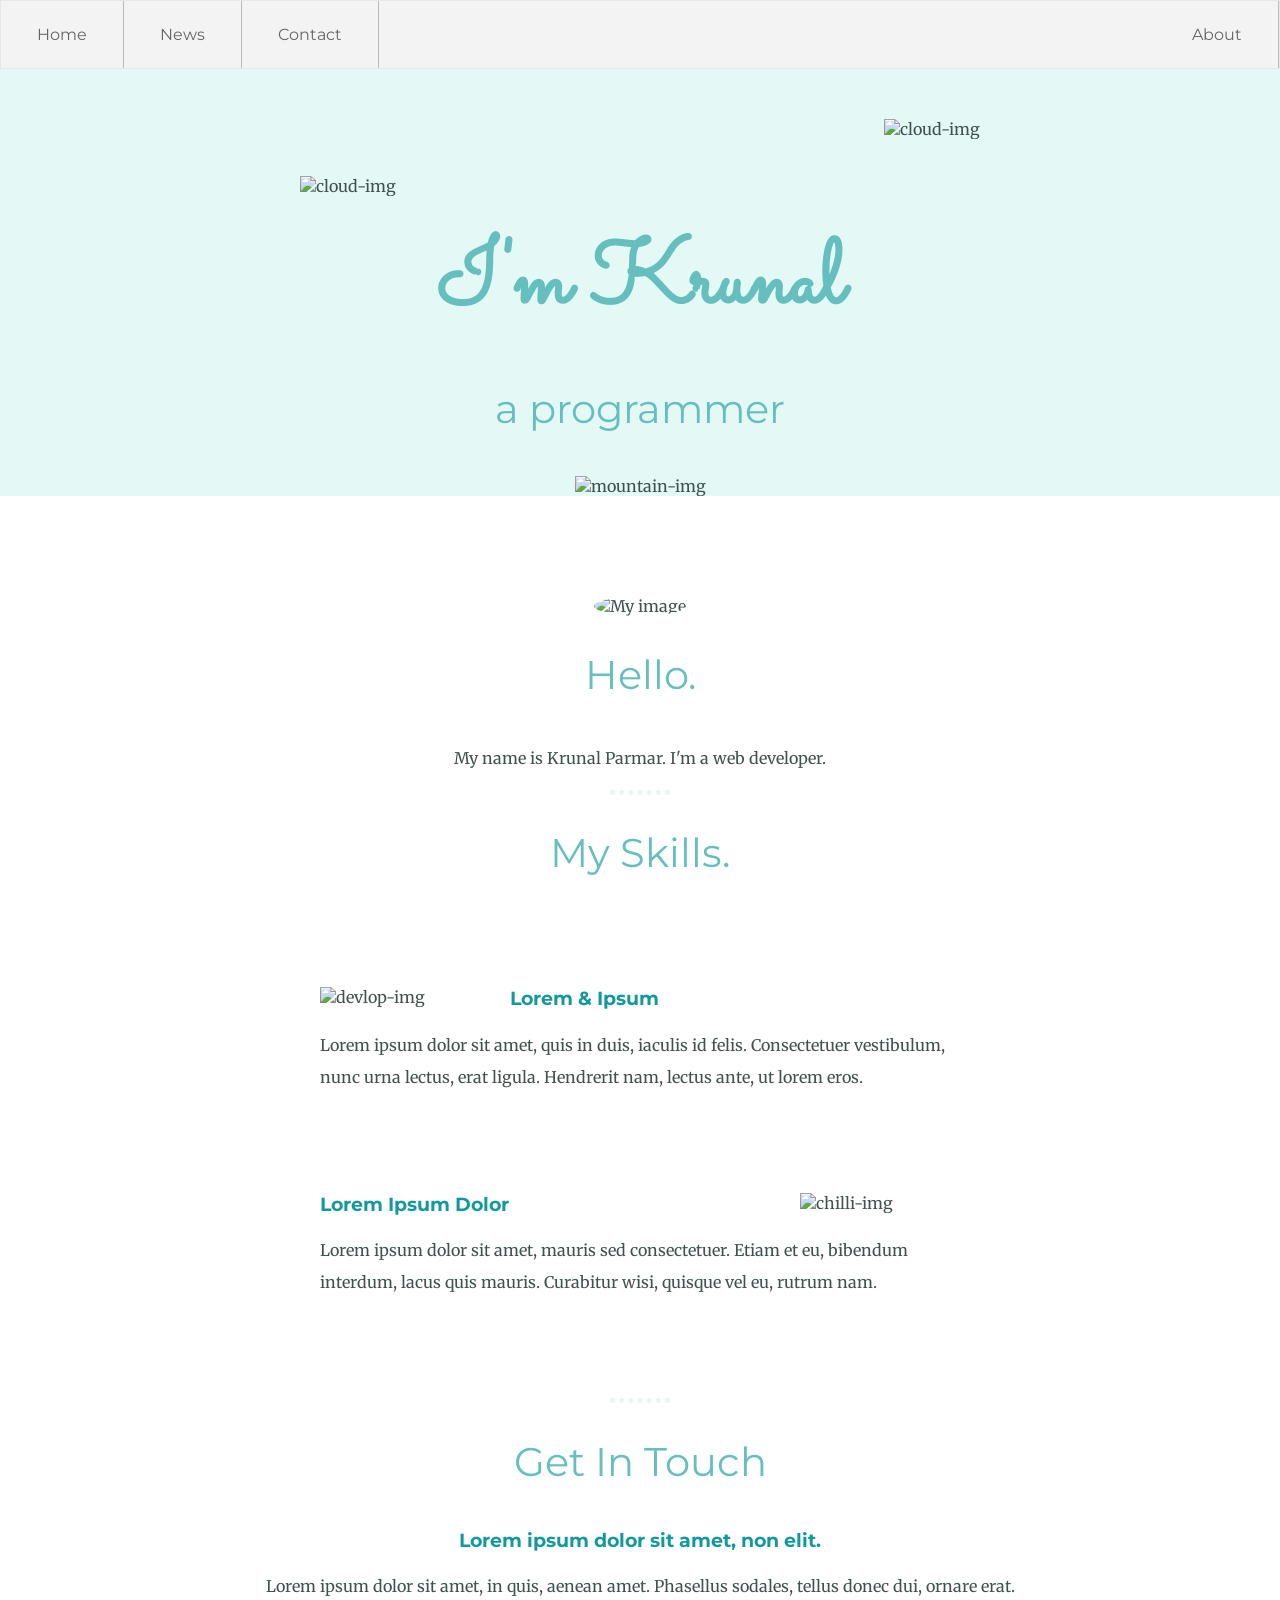
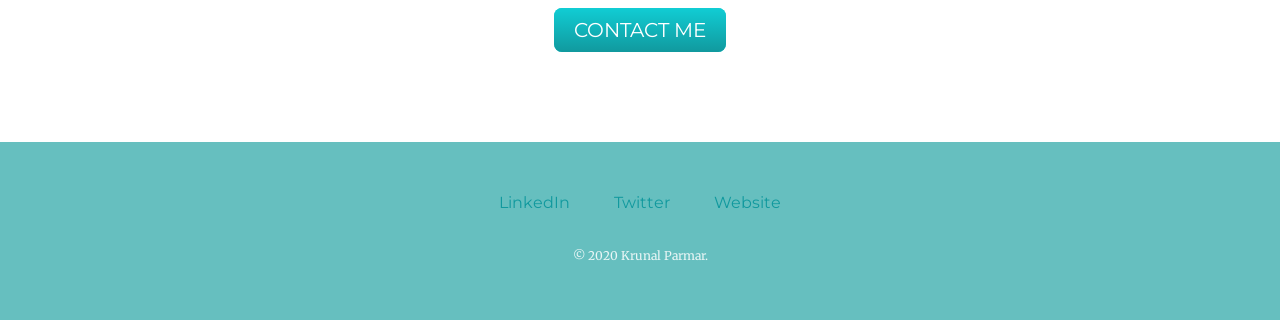
==== index.html @ c3909ea1 "Rename CSS Site.html to index.html" ====
<!DOCTYPE html>
<html lang="en" dir="ltr">

<head>
  <meta charset="utf-8">
  <title>My Css Website</title>
  <link rel="stylesheet" href="site.css">
  <link href="https://fonts.googleapis.com/css?family=Merriweather|Montserrat|Sacramento" rel="stylesheet">
  <link rel="icon" href="favicon.ico">
</head>

<body>
  <div class="nav-bar">
    <ul>
      <li><a href="">Home</a></li>
      <li><a href="">News</a></li>
      <li><a href="">Contact</a></li>
      <li style="float:right"><a class="active" href="">About</a></li>
    </ul>

  </div>
  <div class="top-container">
    <img class="topcloud" src="CSS website\cloud.png" alt="cloud-img">
    <h1>I'm Krunal</h1>
    <h2>a programmer</h2>
    <img class="bottomcloud" src="CSS website\cloud.PNG" alt="cloud-img">
    <img src="CSS website\mountain.png" alt="mountain-img">
  </div>
  <div class="middle-container">
    <div class="profile">
      <img class="myimg" src="CSS website\IMG_9623  1211.JPG" alt="My image">
      <h2>Hello.</h2>
      <p>My name is Krunal Parmar. I'm a web developer. </p>
    </div>
    <hr>
    <div class="skills">
      <h2>My Skills.</h2>
      <div class="skill-row">
        <img class="dev" src="https://media3.giphy.com/media/lq4OYg1yffhDdrnL39/giphy_s.gif?cid=ecf05e47f2e5795b3a6707f03ac646908690ec9fc3dc92dc&rid=giphy_s.gif" alt="devlop-img">
        <h3>Lorem & Ipsum</h3>
        <p>Lorem ipsum dolor sit amet, quis in duis, iaculis id felis. Consectetuer vestibulum, nunc urna lectus, erat ligula. Hendrerit nam, lectus ante, ut lorem eros.</p>
      </div>
      <div class="skill-row">
        <img class="chilli-img" src="CSS website\chillies.PNG" alt="chilli-img">
        <h3>Lorem Ipsum Dolor</h3>
        <p>Lorem ipsum dolor sit amet, mauris sed consectetuer. Etiam et eu, bibendum interdum, lacus quis mauris. Curabitur wisi, quisque vel eu, rutrum nam.</p>
      </div>
    </div>
    <hr>
    <div class="contact-me">
      <h2>Get In Touch</h2>
      <h3>Lorem ipsum dolor sit amet, non elit.</h3>
      <p>Lorem ipsum dolor sit amet, in quis, aenean amet. Phasellus sodales, tellus donec dui, ornare erat.</p>
      <a class="btn" href="mailto:krunalparmar180@gmai.com">CONTACT ME</a>
    </div>
  </div>


  <div class="bottom-container">
    <a class="footer-link" href="https://www.linkedin.com/">LinkedIn</a>
    <a class="footer-link" href="https://twitter.com/">Twitter</a>
    <a class="footer-link" href="https://www.appbrewery.co/">Website</a>
    <p class="copyright">© 2020 Krunal Parmar.</p>
  </div>

</body>

</html>
---- site.css ----
body {
  color: #40514E;
  margin: 0;
  text-align: center;
  font-family: 'Merriweather', serif;
}

h1 {
  color: #66BFBF;
  font-size: 5.625rem;
  margin: 50px auto 0 auto;
  font-family: 'Sacramento', cursive;
}

h2 {
  color: #66BFBF;
  font-family: 'Montserrat', sans-serif;
  font-size: 2.5rem;
  font-weight: normal;
  padding-bottom: 10px;
}

h3 {
  color: #11999E;
  font-family: 'Montserrat', sans-serif;
}

p {
  line-height: 2;
}

a {
  color: #11999E;
  font-family: 'Montserrat', sans-serif;
  margin: 10px 20px;
  text-decoration: none;
}

hr {
  border: dotted 5px;
  width: 50px;
  border-top: 10px;
  border-color: #EAF6F6;
}

ul {
  list-style-type: none;
  margin: 0;
  padding: 0;
  overflow: hidden;
  border: 1px solid #e7e7e7;
  background-color: #f3f3f3;
}

li {
  float: left;
  border-right: 1px solid #bbb;
}

li a {
  display: block;
  color: #666;
  text-align: center;
  padding: 14px 16px;
  text-decoration: none;
}

li a:hover {
  background-color: #111;
}

a:hover {
  color: #EAF6F6;
}

.nav-bar {
  top: 0;
  position: sticky;
  width: 100%;
}

.dev {
  width: 25%;
  float: left;
  margin-right: 30px;
}

.top-container {
  background-color: #E4F9F5;
  position: relative;
  padding-top: 100px;
}

.middle-container {
  margin: 100px 0;
}

.bottom-container {
  background-color: #66BFBF;
  padding: 50px 0 20px;
}

.myimg {
  width: 200px;
  border-radius: 100%;
}

.skill-row {
  width: 50%;
  margin: 100px auto 100px auto;
  text-align: left;
}

.chilli-img {
  width: 25%;
  float: right;
  margin-left: 30px;
}

.bottomcloud {
  position: absolute;
  left: 300px;
  bottom: 300px;
}

.topcloud {
  position: absolute;
  top: 50px;
  right: 300px;
}

.container {
  color: #EAF6F6;
  font-size: 0.75rem;
  padding: 20px 0;
}

.copyright {
  color: #EAF6F6;
  font-size: 0.75rem;
  padding: 20px 0;
}

.btn {
  background: #11cdd4;
  background-image: -webkit-linear-gradient(top, #11cdd4, #11999e);
  background-image: -moz-linear-gradient(top, #11cdd4, #11999e);
  background-image: -ms-linear-gradient(top, #11cdd4, #11999e);
  background-image: -o-linear-gradient(top, #11cdd4, #11999e);
  background-image: linear-gradient(to bottom, #11cdd4, #11999e);
  -webkit-border-radius: 8;
  -moz-border-radius: 8;
  border-radius: 8px;
  font-family: 'Montserrat', sans-serif;
  color: #ffffff;
  font-size: 20px;
  padding: 10px 20px 10px 20px;
  text-decoration: none;
}

.btn:hover {
  background: #30e3cb;
  background-image: -webkit-linear-gradient(top, #30e3cb, #2bc4ad);
  background-image: -moz-linear-gradient(top, #30e3cb, #2bc4ad);
  background-image: -ms-linear-gradient(top, #30e3cb, #2bc4ad);
  background-image: -o-linear-gradient(top, #30e3cb, #2bc4ad);
  background-image: linear-gradient(to bottom, #30e3cb, #2bc4ad);
  text-decoration: none;
}
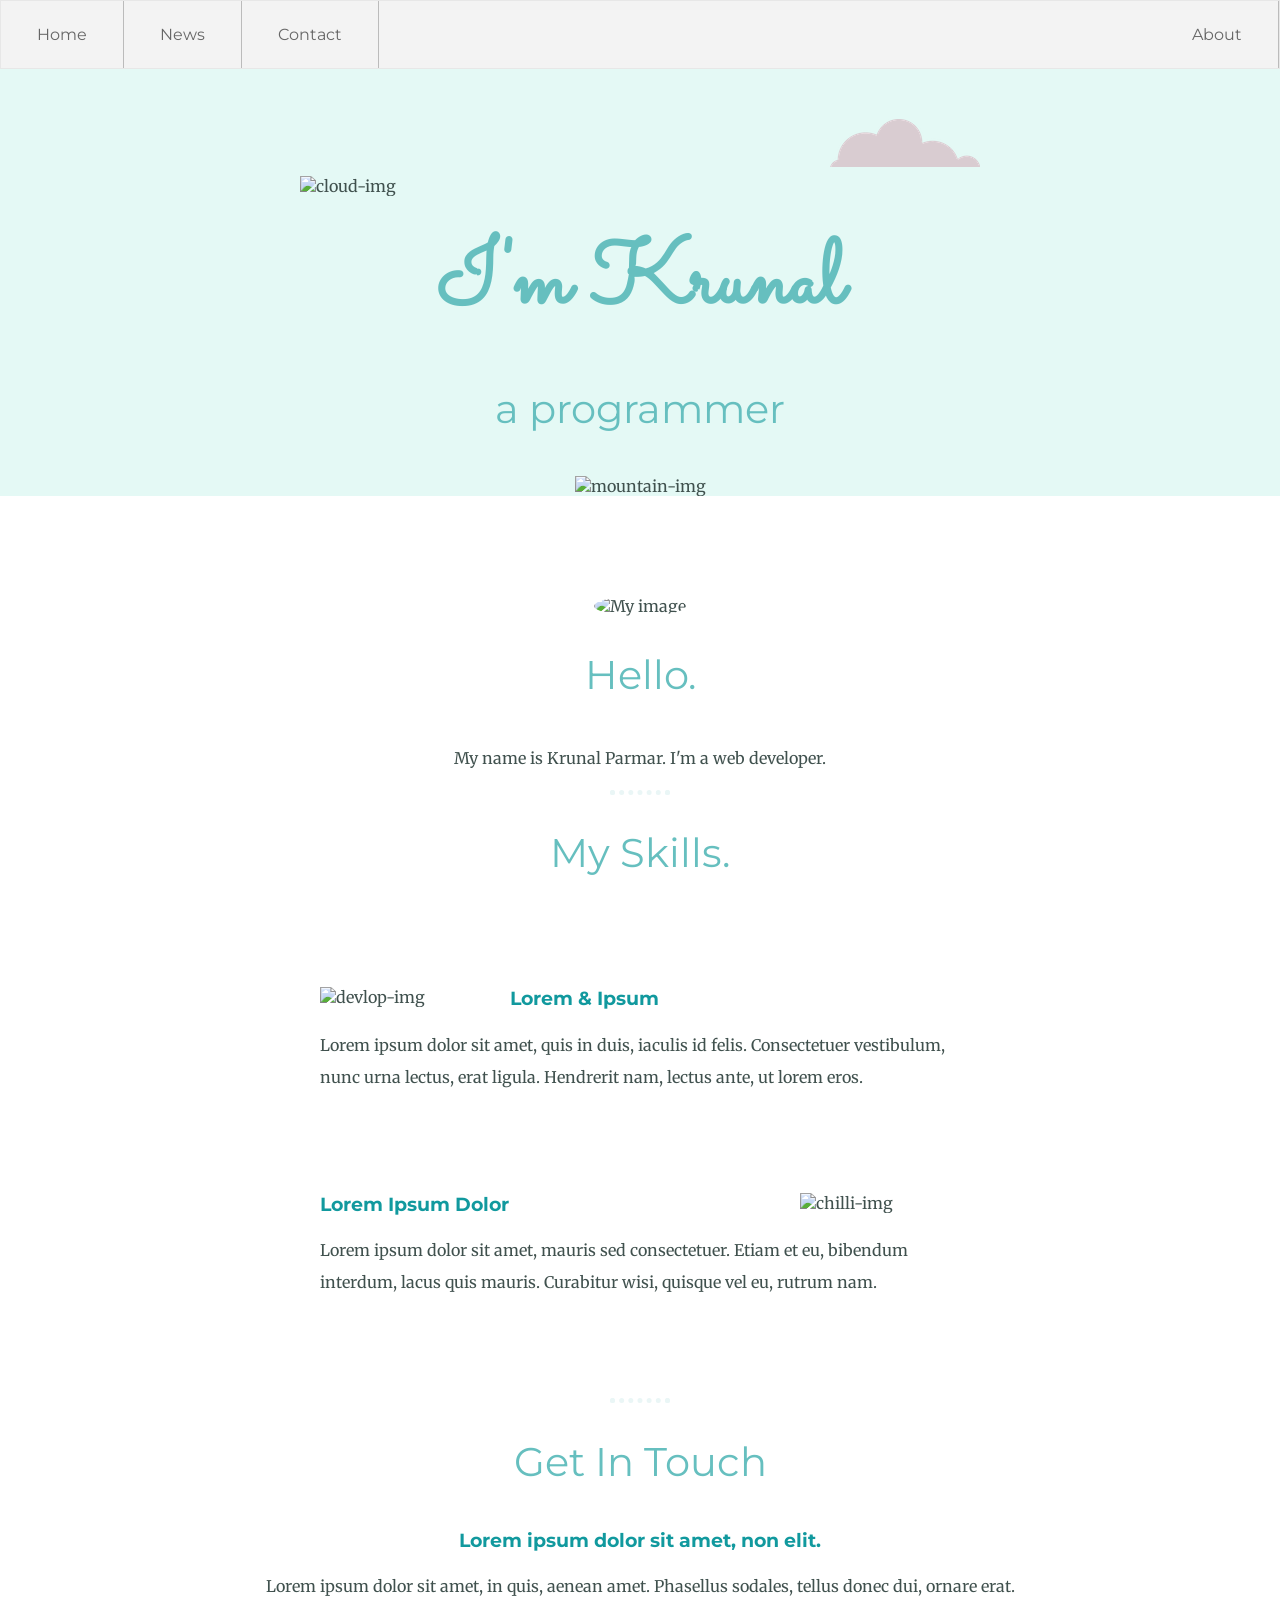
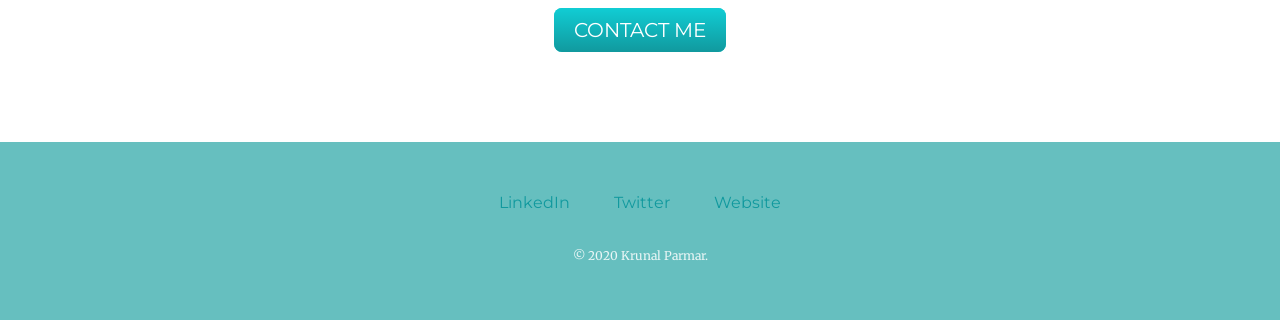
==== commit 5927ea1d: "Update index.html" ====
--- a/index.html
+++ b/index.html
@@ -20,7 +20,7 @@
 
   </div>
   <div class="top-container">
-    <img class="topcloud" src="CSS website\cloud.png" alt="cloud-img">
+    <img class="topcloud" src="cloud.png" alt="cloud-img">
     <h1>I'm Krunal</h1>
     <h2>a programmer</h2>
     <img class="bottomcloud" src="CSS website\cloud.PNG" alt="cloud-img">
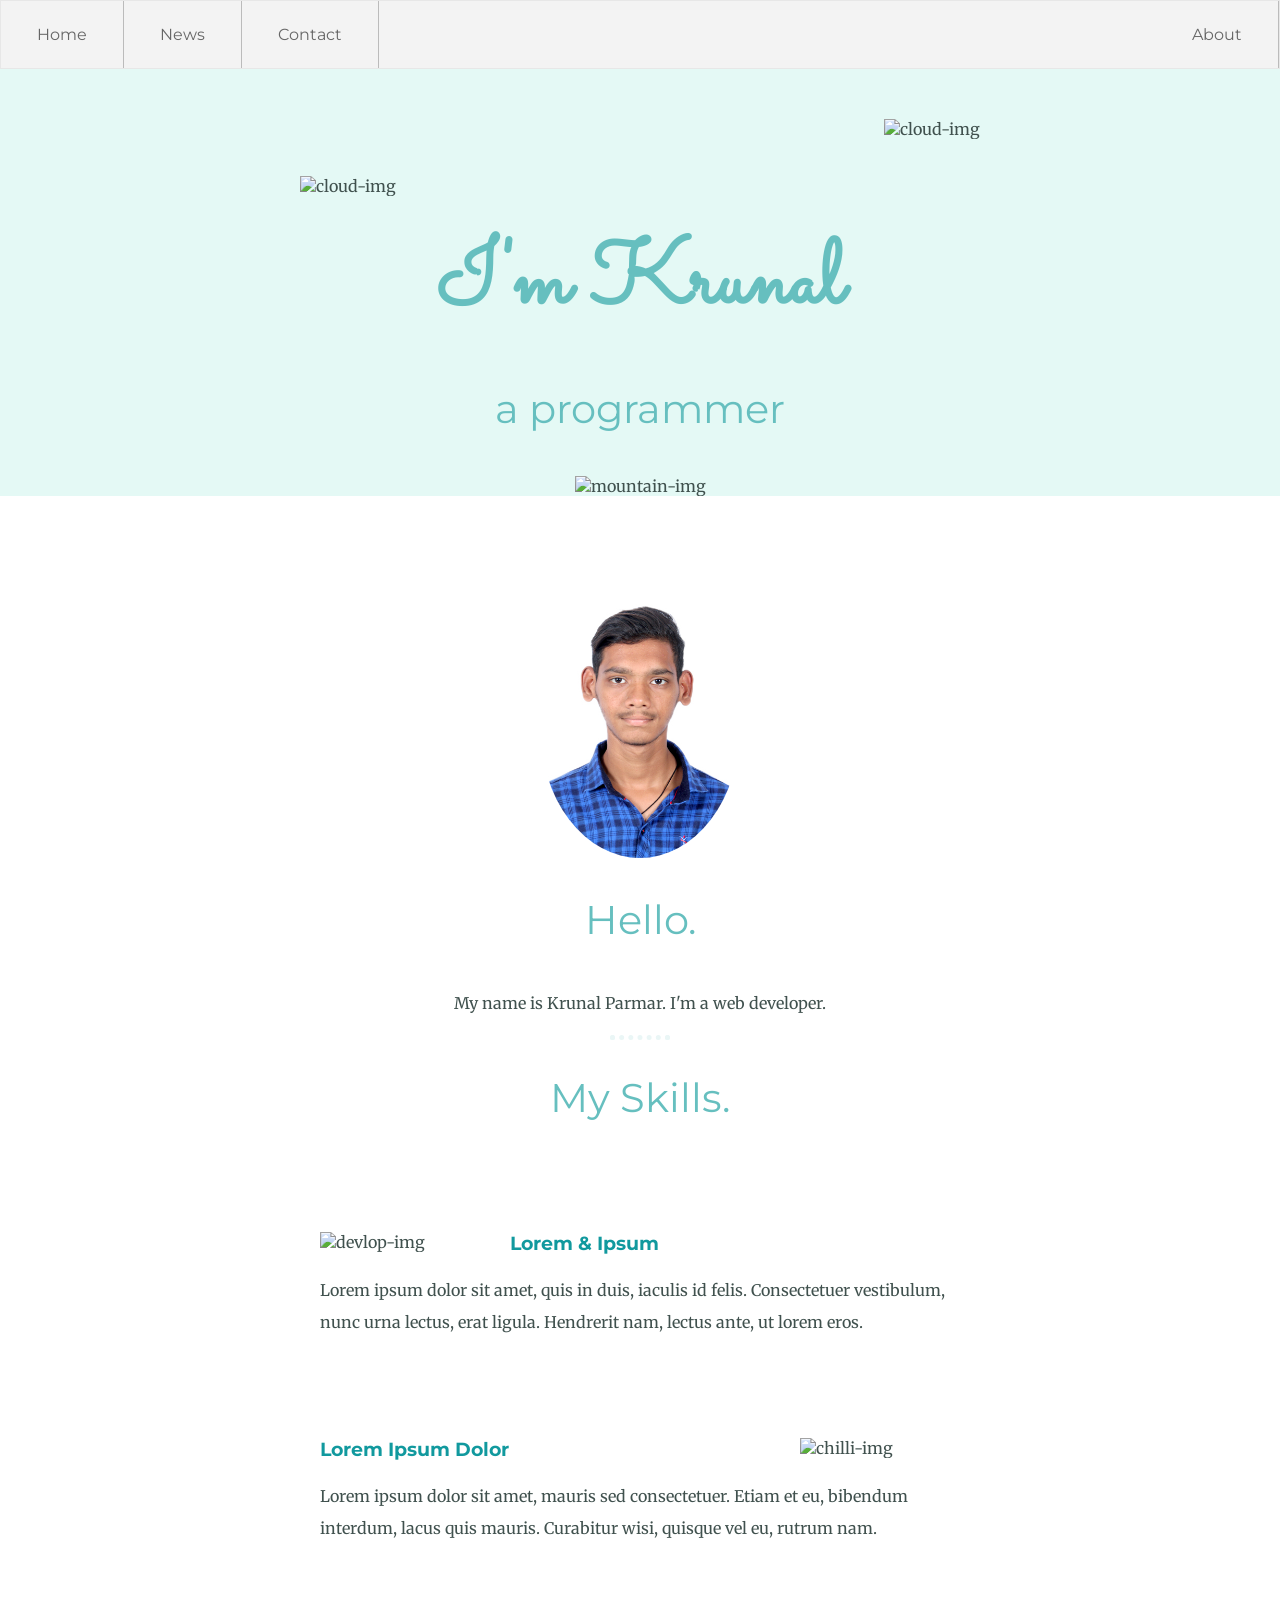
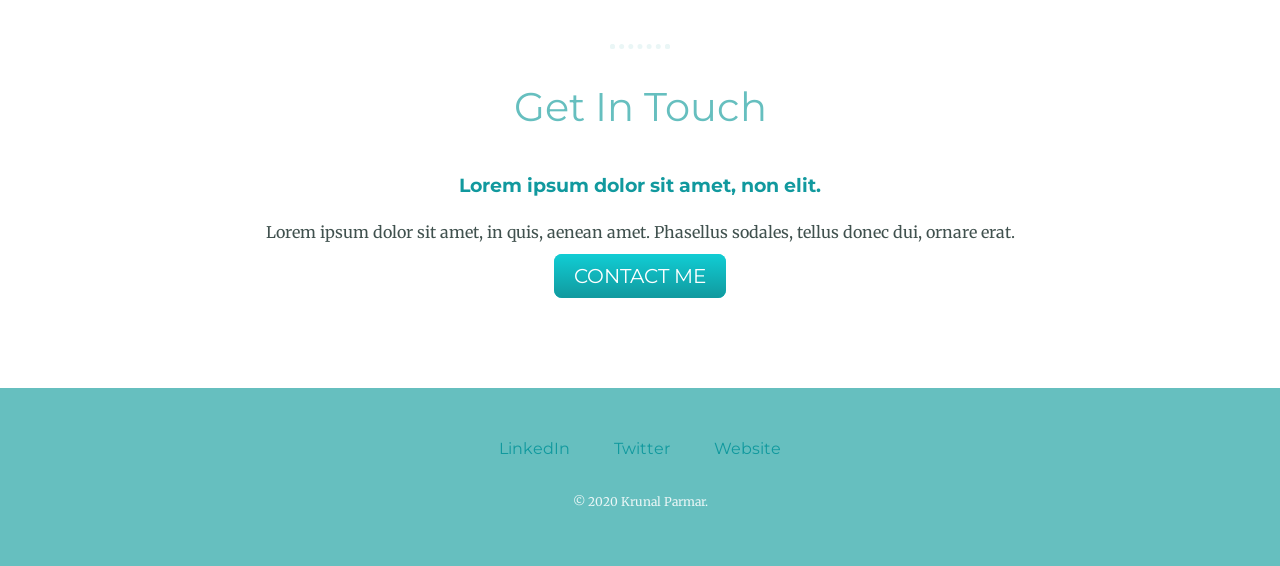
==== commit 06ab18e2: "Update index.html" ====
--- a/index.html
+++ b/index.html
@@ -20,15 +20,15 @@
 
   </div>
   <div class="top-container">
-    <img class="topcloud" src="cloud.png" alt="cloud-img">
+    <img class="topcloud" src="cloud.PNG" alt="cloud-img">
     <h1>I'm Krunal</h1>
     <h2>a programmer</h2>
-    <img class="bottomcloud" src="CSS website\cloud.PNG" alt="cloud-img">
+    <img class="bottomcloud" src="cloud.PNG" alt="cloud-img">
     <img src="CSS website\mountain.png" alt="mountain-img">
   </div>
   <div class="middle-container">
     <div class="profile">
-      <img class="myimg" src="CSS website\IMG_9623  1211.JPG" alt="My image">
+      <img class="myimg" src="IMG_9623  1211.JPG" alt="My image">
       <h2>Hello.</h2>
       <p>My name is Krunal Parmar. I'm a web developer. </p>
     </div>
@@ -41,7 +41,7 @@
         <p>Lorem ipsum dolor sit amet, quis in duis, iaculis id felis. Consectetuer vestibulum, nunc urna lectus, erat ligula. Hendrerit nam, lectus ante, ut lorem eros.</p>
       </div>
       <div class="skill-row">
-        <img class="chilli-img" src="CSS website\chillies.PNG" alt="chilli-img">
+        <img class="chilli-img" src="chillies.PNG" alt="chilli-img">
         <h3>Lorem Ipsum Dolor</h3>
         <p>Lorem ipsum dolor sit amet, mauris sed consectetuer. Etiam et eu, bibendum interdum, lacus quis mauris. Curabitur wisi, quisque vel eu, rutrum nam.</p>
       </div>
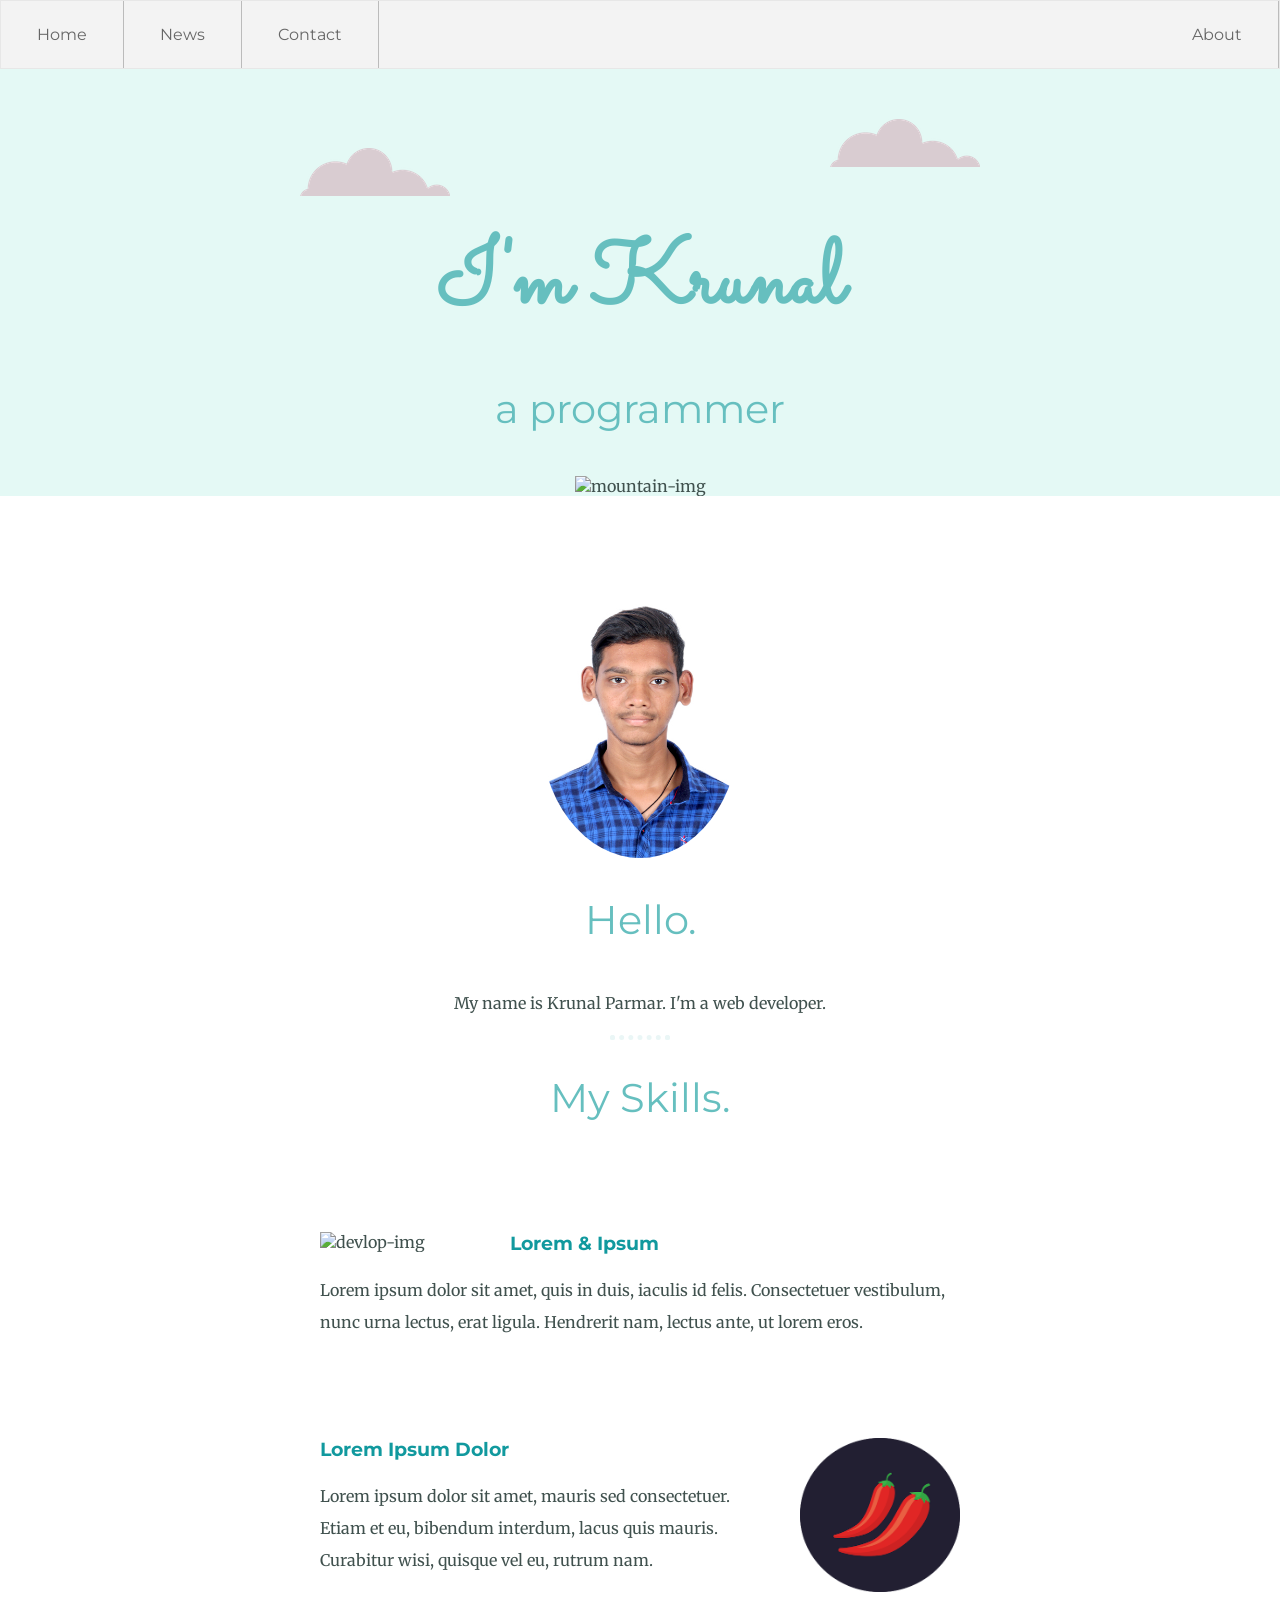
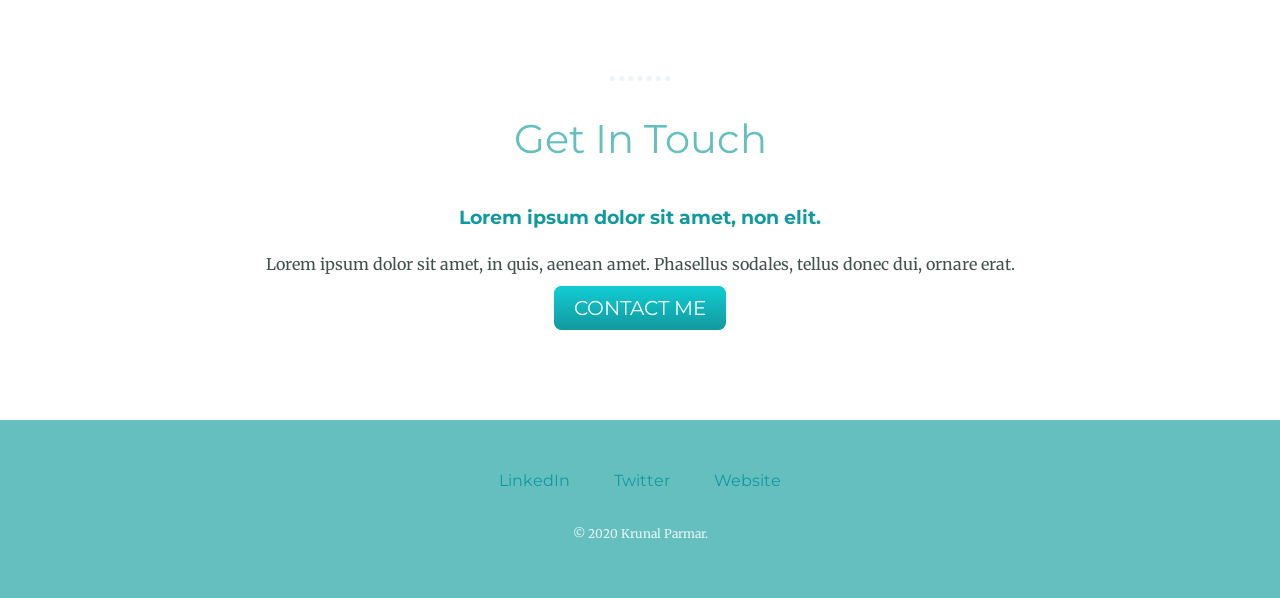
==== commit ed5bce3c: "Update index.html" ====
--- a/index.html
+++ b/index.html
@@ -20,10 +20,10 @@
 
   </div>
   <div class="top-container">
-    <img class="topcloud" src="cloud.PNG" alt="cloud-img">
+    <img class="topcloud" src="cloud.png" alt="cloud-img">
     <h1>I'm Krunal</h1>
     <h2>a programmer</h2>
-    <img class="bottomcloud" src="cloud.PNG" alt="cloud-img">
+    <img class="bottomcloud" src="cloud.png" alt="cloud-img">
     <img src="CSS website\mountain.png" alt="mountain-img">
   </div>
   <div class="middle-container">
@@ -41,7 +41,7 @@
         <p>Lorem ipsum dolor sit amet, quis in duis, iaculis id felis. Consectetuer vestibulum, nunc urna lectus, erat ligula. Hendrerit nam, lectus ante, ut lorem eros.</p>
       </div>
       <div class="skill-row">
-        <img class="chilli-img" src="chillies.PNG" alt="chilli-img">
+        <img class="chilli-img" src="chillies.png" alt="chilli-img">
         <h3>Lorem Ipsum Dolor</h3>
         <p>Lorem ipsum dolor sit amet, mauris sed consectetuer. Etiam et eu, bibendum interdum, lacus quis mauris. Curabitur wisi, quisque vel eu, rutrum nam.</p>
       </div>
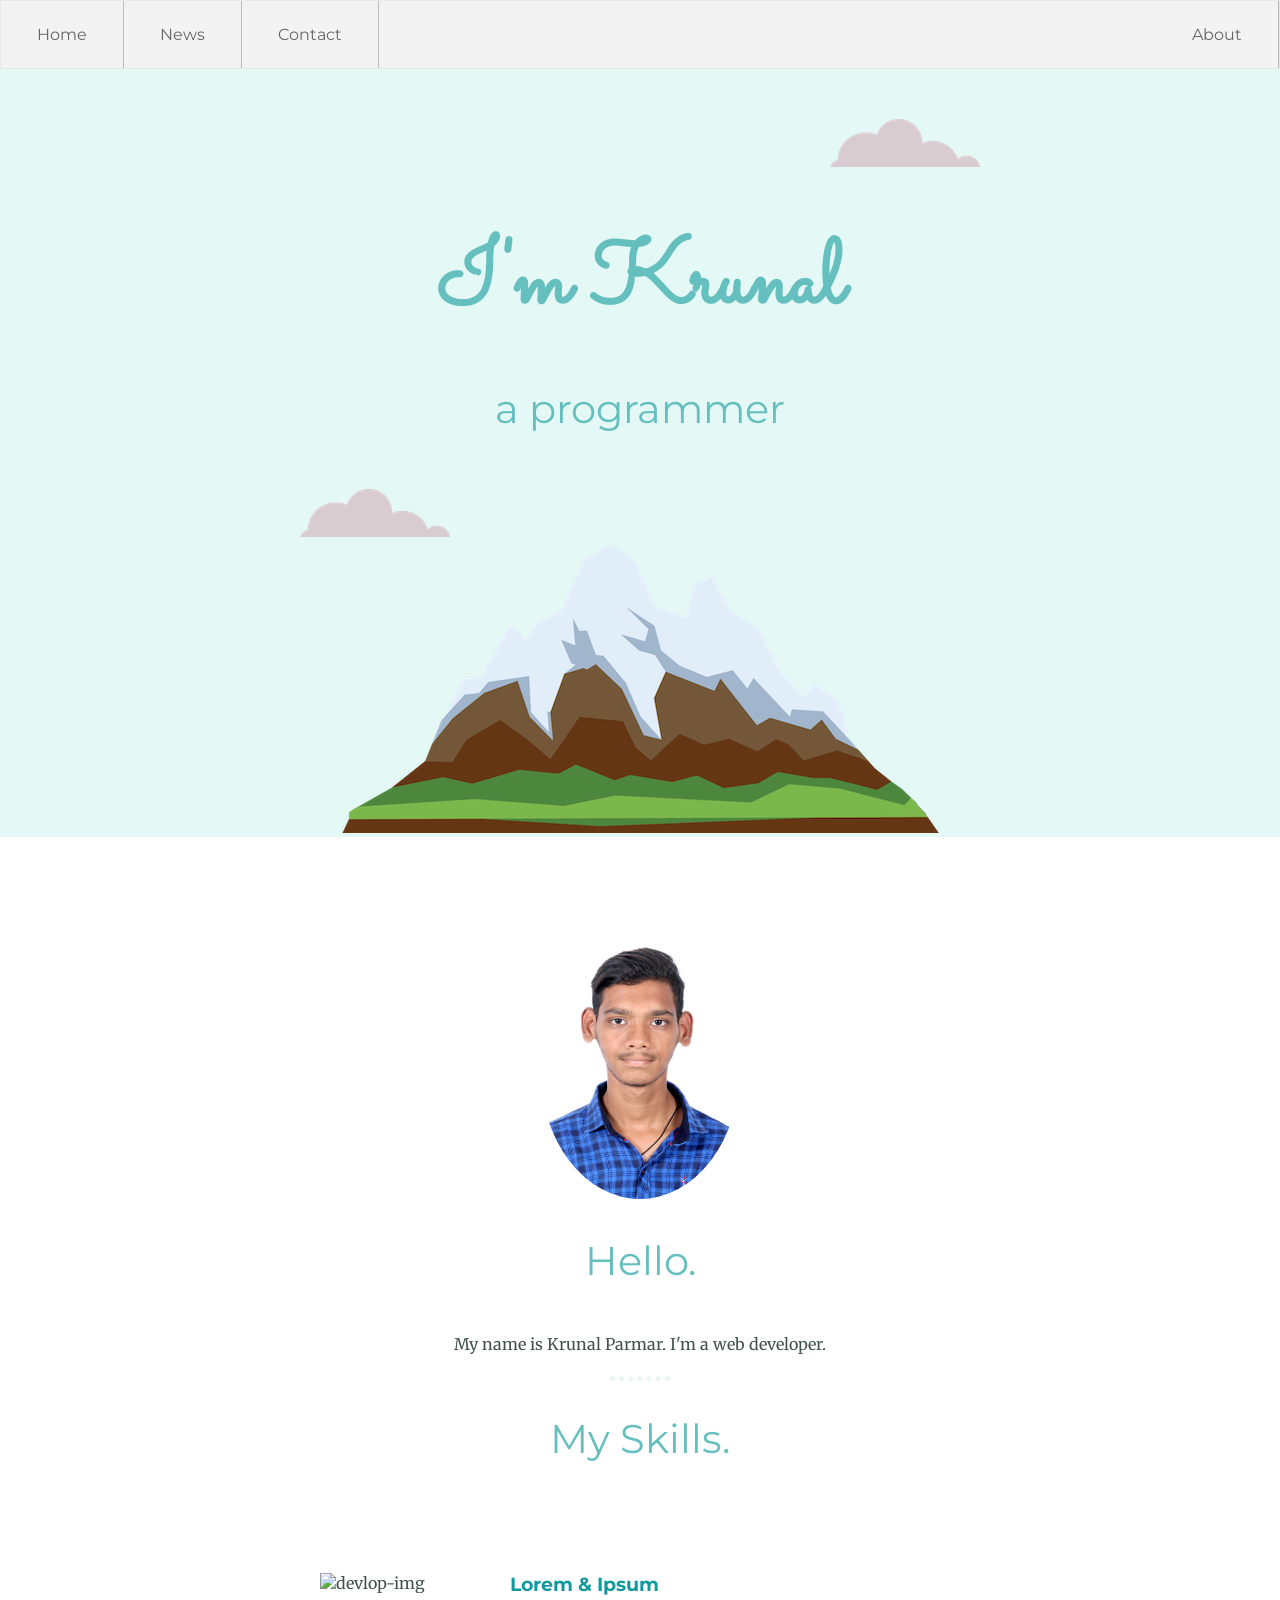
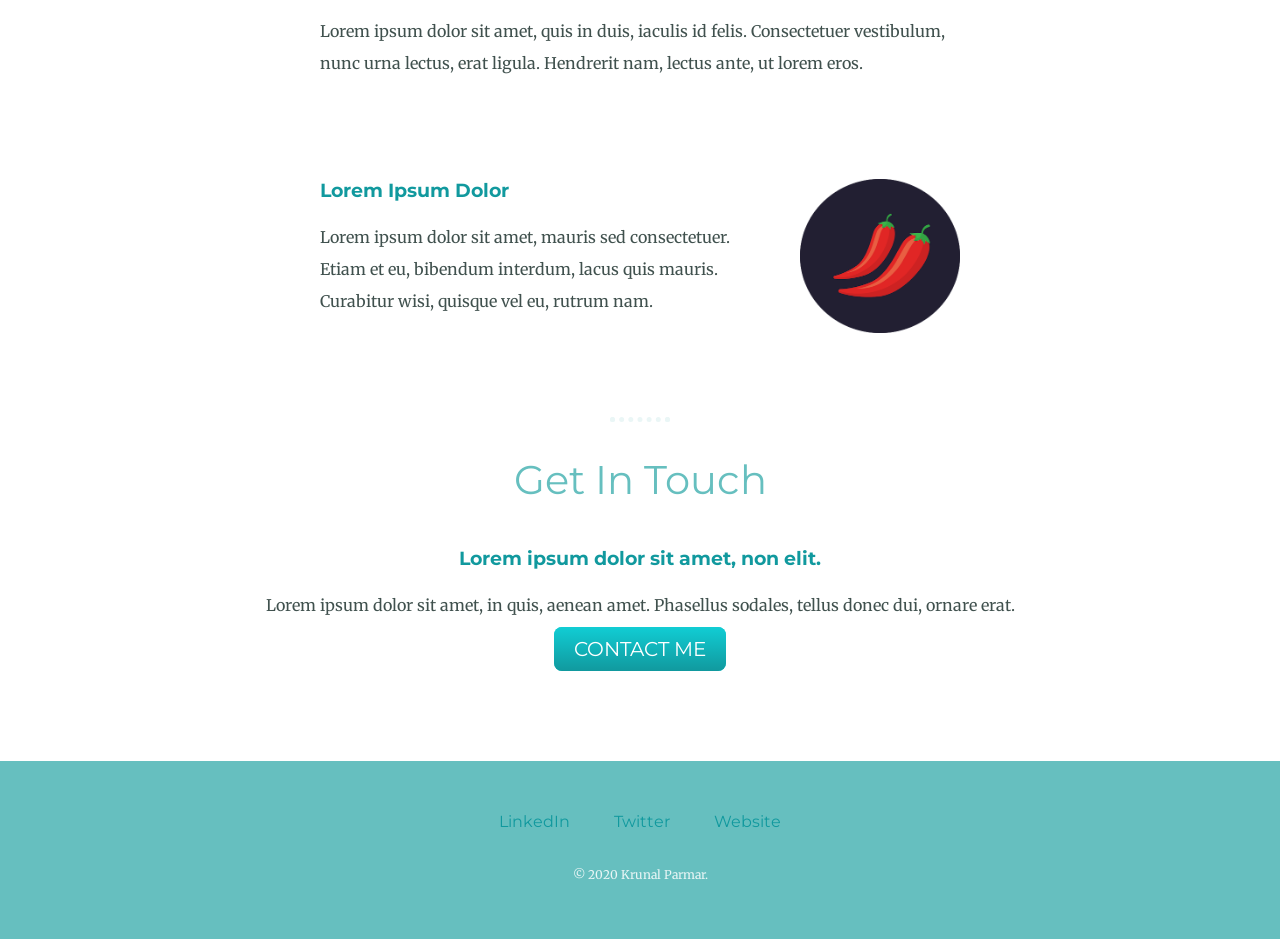
==== commit 1f068a93: "Update index.html" ====
--- a/index.html
+++ b/index.html
@@ -24,7 +24,7 @@
     <h1>I'm Krunal</h1>
     <h2>a programmer</h2>
     <img class="bottomcloud" src="cloud.png" alt="cloud-img">
-    <img src="CSS website\mountain.png" alt="mountain-img">
+    <img src="mountain.png" alt="mountain-img">
   </div>
   <div class="middle-container">
     <div class="profile">
